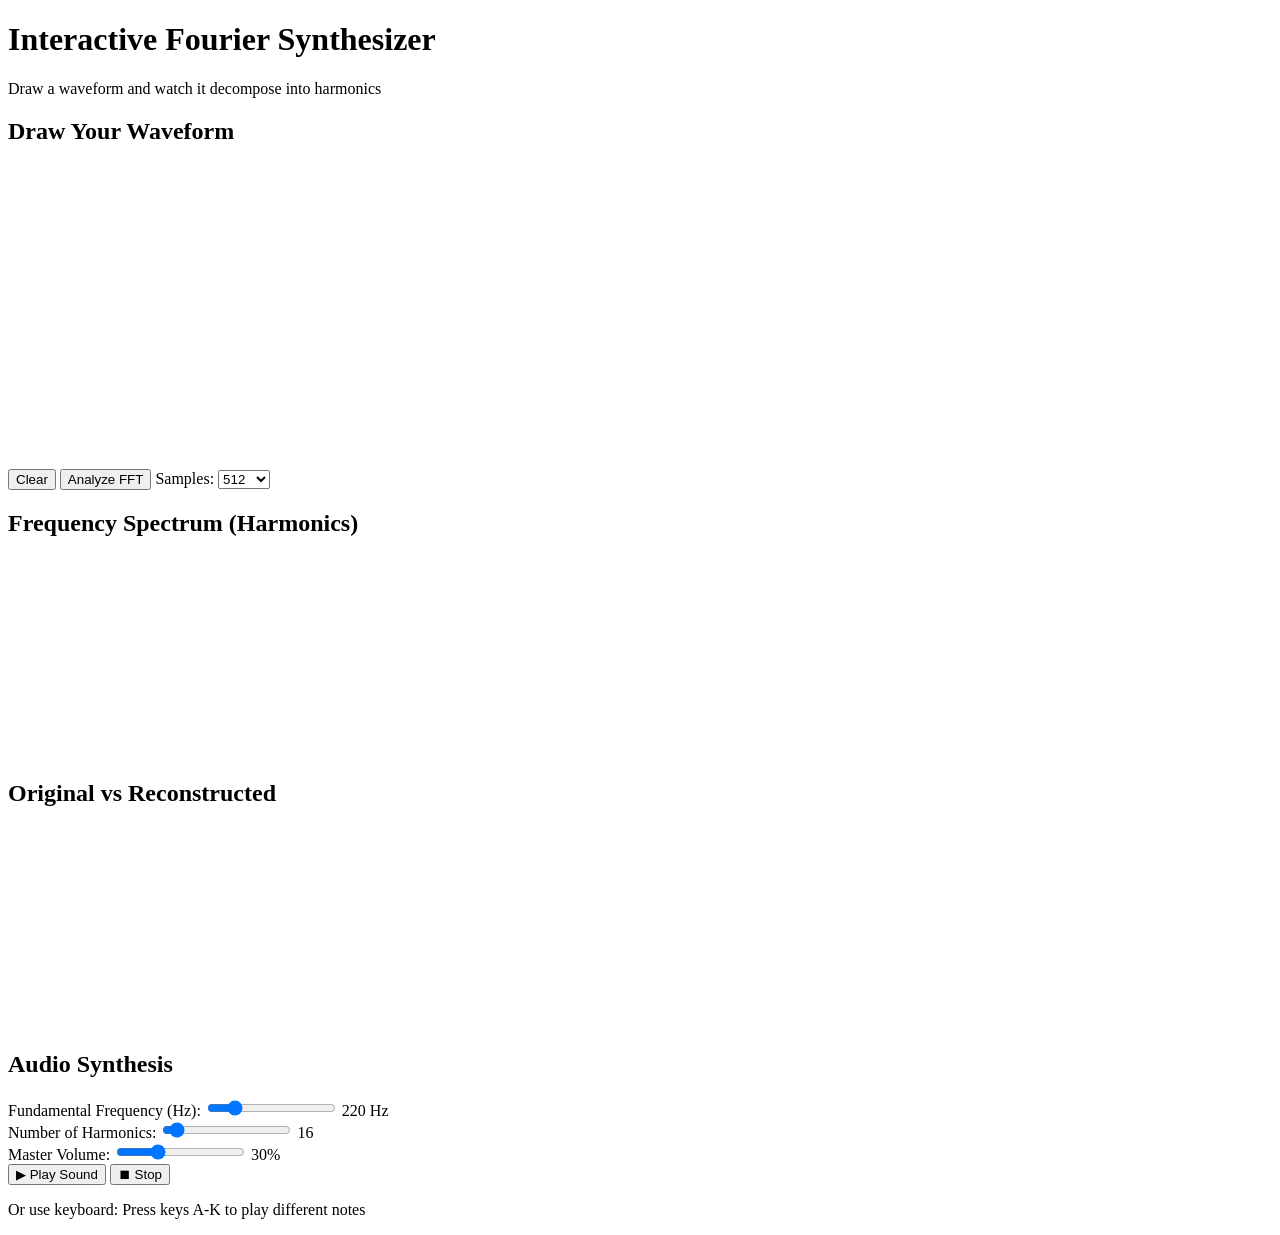
==== finalproject/index.html @ 723bc599 "Add initial HTML structure for Fourier Synthesizer" ====
<!DOCTYPE html>
<html lang="en">
<head>
    <meta charset="UTF-8">
    <meta name="viewport" content="width=device-width, initial-scale=1.0">
    <title>Fourier Synthesizer & Analyzer</title>
    <link rel="stylesheet" href="style.css">
</head>
<body>
    <div class="container">
        <header>
            <h1>Interactive Fourier Synthesizer</h1>
            <p>Draw a waveform and watch it decompose into harmonics</p>
        </header>

        <main>
            <!-- Drawing Canvas -->
            <section class="canvas-section">
                <h2>Draw Your Waveform</h2>
                <div class="canvas-container">
                    <canvas id="drawingCanvas" width="800" height="300"></canvas>
                </div>
                <div class="canvas-controls">
                    <button id="clearBtn">Clear</button>
                    <button id="analyzeBtn">Analyze FFT</button>
                    <label>
                        Samples: 
                        <select id="sampleSize">
                            <option value="256">256</option>
                            <option value="512" selected>512</option>
                            <option value="1024">1024</option>
                            <option value="2048">2048</option>
                        </select>
                    </label>
                </div>
            </section>

            <!-- Frequency Domain Visualization -->
            <section class="spectrum-section">
                <h2>Frequency Spectrum (Harmonics)</h2>
                <div class="canvas-container">
                    <canvas id="spectrumCanvas" width="800" height="200"></canvas>
                </div>
                <div id="harmonicInfo"></div>
            </section>

            <!-- Waveform Comparison -->
            <section class="waveform-section">
                <h2>Original vs Reconstructed</h2>
                <div class="canvas-container">
                    <canvas id="waveformCanvas" width="800" height="200"></canvas>
                </div>
            </section>

            <!-- Audio Synthesis Controls -->
            <section class="synthesis-section">
                <h2>Audio Synthesis</h2>
                <div class="synth-controls">
                    <div class="control-group">
                        <label>
                            Fundamental Frequency (Hz):
                            <input type="range" id="fundamentalFreq" min="50" max="1000" value="220" step="1">
                            <span id="freqDisplay">220 Hz</span>
                        </label>
                    </div>
                    <div class="control-group">
                        <label>
                            Number of Harmonics:
                            <input type="range" id="numHarmonics" min="1" max="256" value="16" step="1">
                            <span id="harmonicsDisplay">16</span>
                        </label>
                    </div>
                    <div class="control-group">
                        <label>
                            Master Volume:
                            <input type="range" id="masterVolume" min="0" max="100" value="30" step="1">
                            <span id="volumeDisplay">30%</span>
                        </label>
                    </div>
                </div>
                <div class="playback-controls">
                    <button id="playBtn" class="play-button">▶ Play Sound</button>
                    <button id="stopBtn" class="stop-button">⏹ Stop</button>
                    <p class="keyboard-hint">Or use keyboard: Press keys A-K to play different notes</p>
                </div>
            </section>
        </main>
    </div>

    <script src="app.js"></script>
</body>
</html>
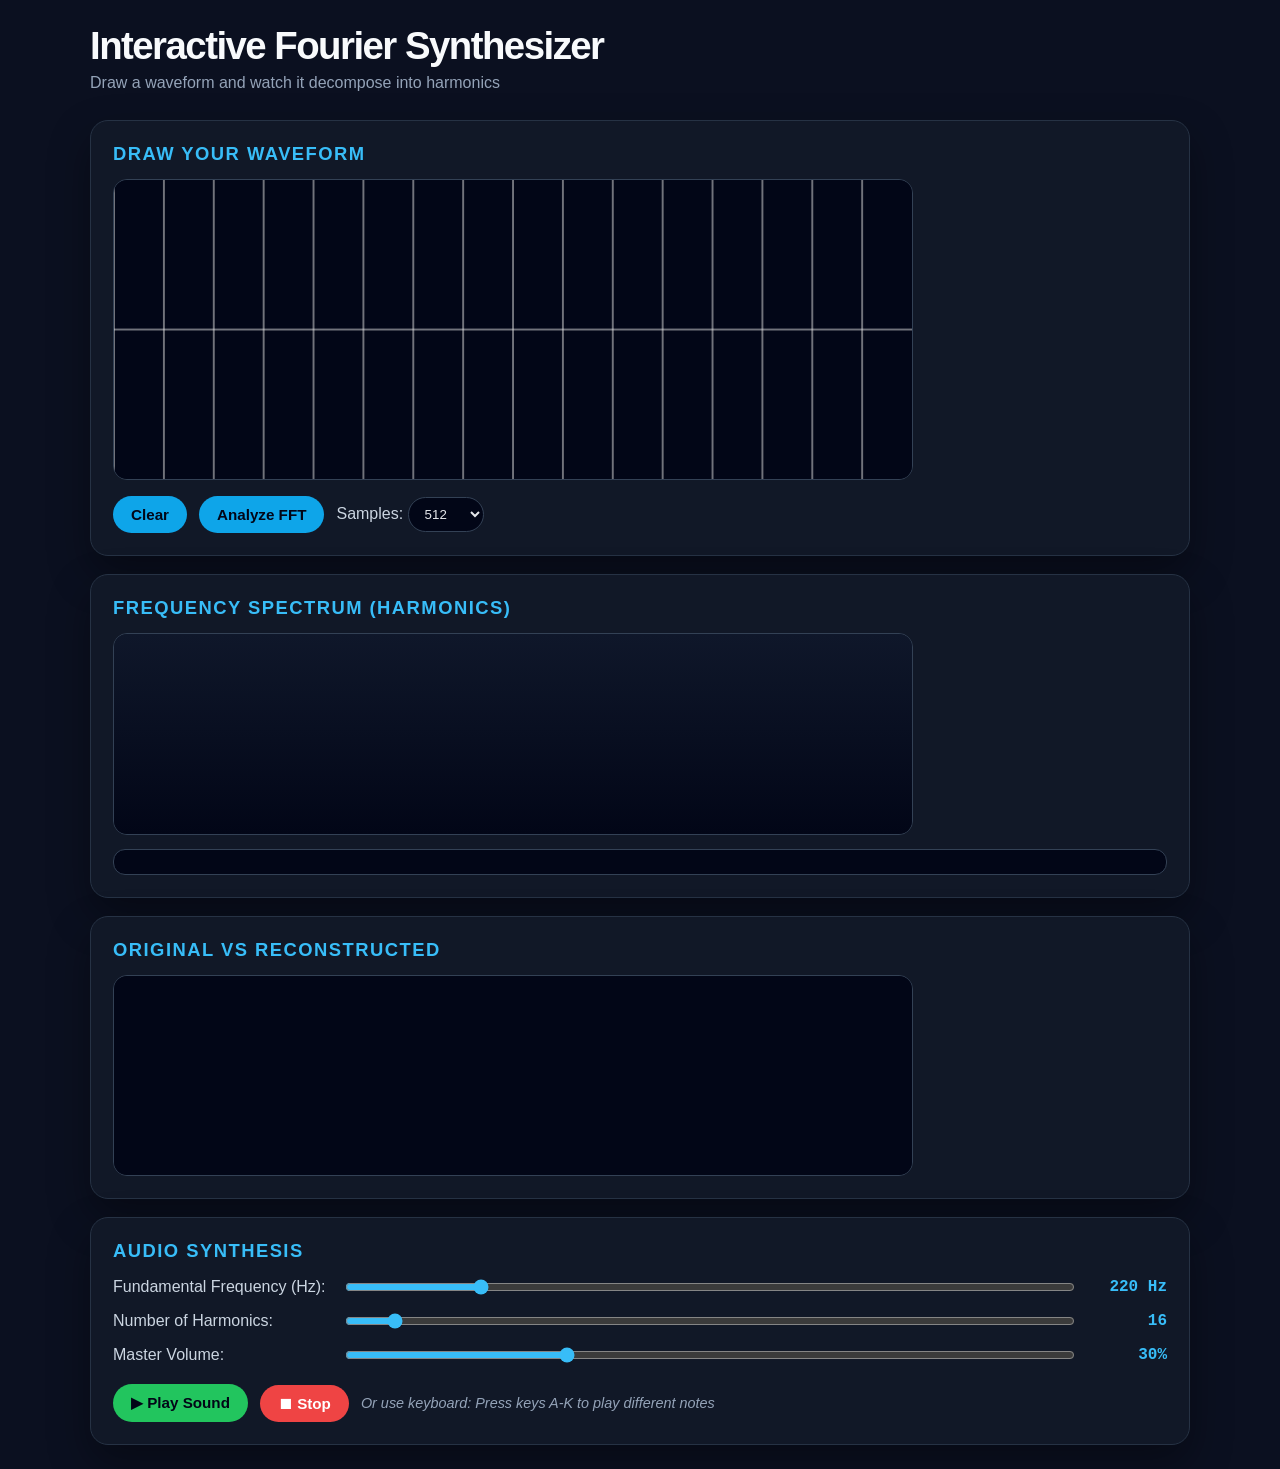
==== commit a36c8d35: "Replace app.js script with fourier.js" ====
--- a/finalproject/index.html
+++ b/finalproject/index.html
@@ -87,6 +87,6 @@
         </main>
     </div>
 
-    <script src="app.js"></script>
+    <script src="fourier.js"></script>
 </body>
 </html>
--- a/finalproject/style.css
+++ b/finalproject/style.css
@@ -0,0 +1,200 @@
+* {
+    margin: 0;
+    padding: 0;
+    box-sizing: border-box;
+}
+
+body {
+    font-family: 'Inter', 'Segoe UI', sans-serif;
+    background: #0b1020;
+    min-height: 100vh;
+    padding: 24px;
+    color: #e5e7eb;
+}
+
+.container {
+    max-width: 1100px;
+    margin: 0 auto;
+}
+
+header {
+    margin-bottom: 28px;
+}
+
+header h1 {
+    font-size: 2.4rem;
+    color: #f8fafc;
+    letter-spacing: -0.04em;
+}
+
+header p {
+    color: #94a3b8;
+    margin-top: 6px;
+}
+
+main {
+    display: grid;
+    gap: 18px;
+}
+
+section {
+    background: #111827;
+    border: 1px solid #263244;
+    border-radius: 18px;
+    padding: 22px;
+    box-shadow: 0 18px 40px rgba(0,0,0,0.35);
+}
+
+section h2 {
+    color: #38bdf8;
+    font-size: 1.15rem;
+    margin-bottom: 14px;
+    text-transform: uppercase;
+    letter-spacing: 0.08em;
+}
+
+.canvas-container {
+    border: 1px solid #334155;
+    border-radius: 14px;
+    overflow: hidden;
+    background: #020617;
+    width: 100%;
+    max-width: 800px;
+}
+
+canvas {
+    display: block;
+    cursor: crosshair;
+    width: 100%;
+    height: auto;
+}
+
+#drawingCanvas,
+#waveformCanvas {
+    background: #020617;
+}
+
+#spectrumCanvas {
+    background: linear-gradient(to top, #020617, #0f172a);
+}
+
+.canvas-controls,
+.synth-controls {
+    margin-top: 16px;
+}
+
+.canvas-controls {
+    display: flex;
+    gap: 12px;
+    align-items: center;
+    flex-wrap: wrap;
+}
+
+button {
+    background: #0ea5e9;
+    color: #020617;
+    border: none;
+    padding: 10px 18px;
+    border-radius: 999px;
+    font-size: 0.95rem;
+    font-weight: 700;
+    cursor: pointer;
+    transition: transform 0.15s, background 0.2s;
+}
+
+button:hover {
+    background: #38bdf8;
+    transform: translateY(-1px);
+}
+
+button:active {
+    transform: scale(0.97);
+}
+
+.play-button {
+    background: #22c55e;
+}
+
+.play-button:hover {
+    background: #4ade80;
+}
+
+.stop-button {
+    background: #ef4444;
+    color: white;
+}
+
+.stop-button:hover {
+    background: #f87171;
+}
+
+button:disabled {
+    background: #475569;
+    color: #cbd5e1;
+    cursor: not-allowed;
+}
+
+select {
+    padding: 8px 12px;
+    border: 1px solid #334155;
+    border-radius: 999px;
+    background: #020617;
+    color: #e5e7eb;
+}
+
+label {
+    color: #cbd5e1;
+    font-weight: 500;
+}
+
+#harmonicInfo {
+    margin-top: 14px;
+    padding: 12px;
+    background: #020617;
+    border: 1px solid #334155;
+    border-radius: 12px;
+    font-family: 'Courier New', monospace;
+    color: #7dd3fc;
+}
+
+.synthesis-section {
+    background: #111827;
+}
+
+.synth-controls {
+    display: grid;
+    gap: 16px;
+}
+
+.control-group label {
+    display: grid;
+    grid-template-columns: 220px 1fr 80px;
+    gap: 12px;
+    align-items: center;
+}
+
+.control-group input[type="range"] {
+    width: 100%;
+    accent-color: #38bdf8;
+}
+
+.control-group span {
+    font-family: 'Courier New', monospace;
+    color: #38bdf8;
+    font-weight: bold;
+    text-align: right;
+}
+
+.playback-controls {
+    margin-top: 20px;
+    display: flex;
+    gap: 12px;
+    align-items: center;
+    flex-wrap: wrap;
+}
+
+.keyboard-hint {
+    color: #94a3b8;
+    font-size: 0.9rem;
+    font-style: italic;
+}
